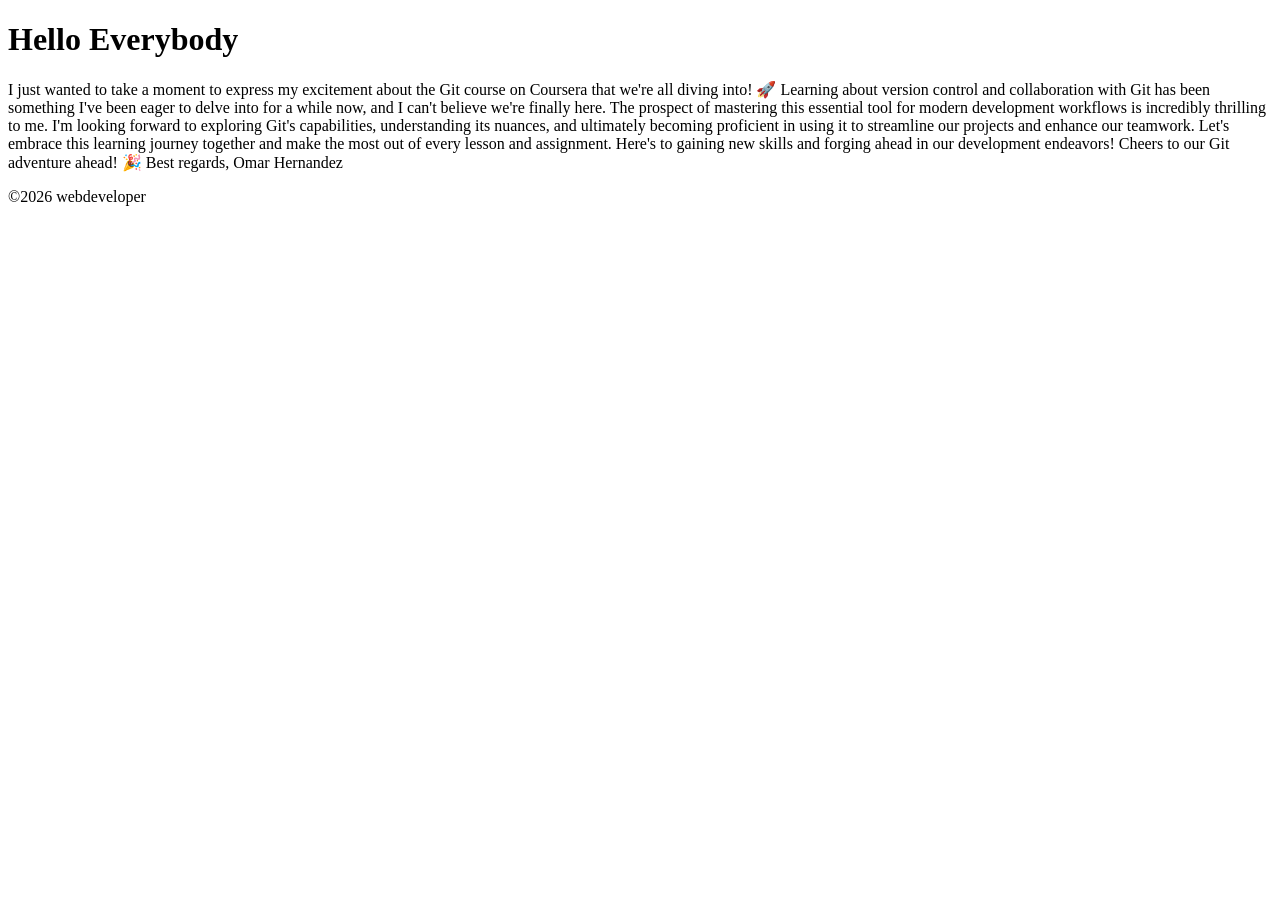
==== index.html @ ad5c8ba9 "changes index.html" ====
<!DOCTYPE html>
<html lang="en">
<head>
    <meta charset="UTF-8">
    <meta name="viewport" content="width=device-width, initial-scale=1.0">
    <title>IBM Hello</title>
</head>
<body>
    <h1>Hello Everybody</h1>
    <p>I just wanted to take a moment to express my excitement about the Git course on Coursera that we're all diving into! 🚀

        Learning about version control and collaboration with Git has been something I've been eager to delve into for a while now, and I can't believe we're finally here. The prospect of mastering this essential tool for modern development workflows is incredibly thrilling to me.
        
        I'm looking forward to exploring Git's capabilities, understanding its nuances, and ultimately becoming proficient in using it to streamline our projects and enhance our teamwork.
        
        Let's embrace this learning journey together and make the most out of every lesson and assignment. Here's to gaining new skills and forging ahead in our development endeavors!
        
        Cheers to our Git adventure ahead! 🎉
        
        Best regards, Omar Hernandez</p>
    <footer> &copy;2026 webdeveloper</footer>
</body>
</html>
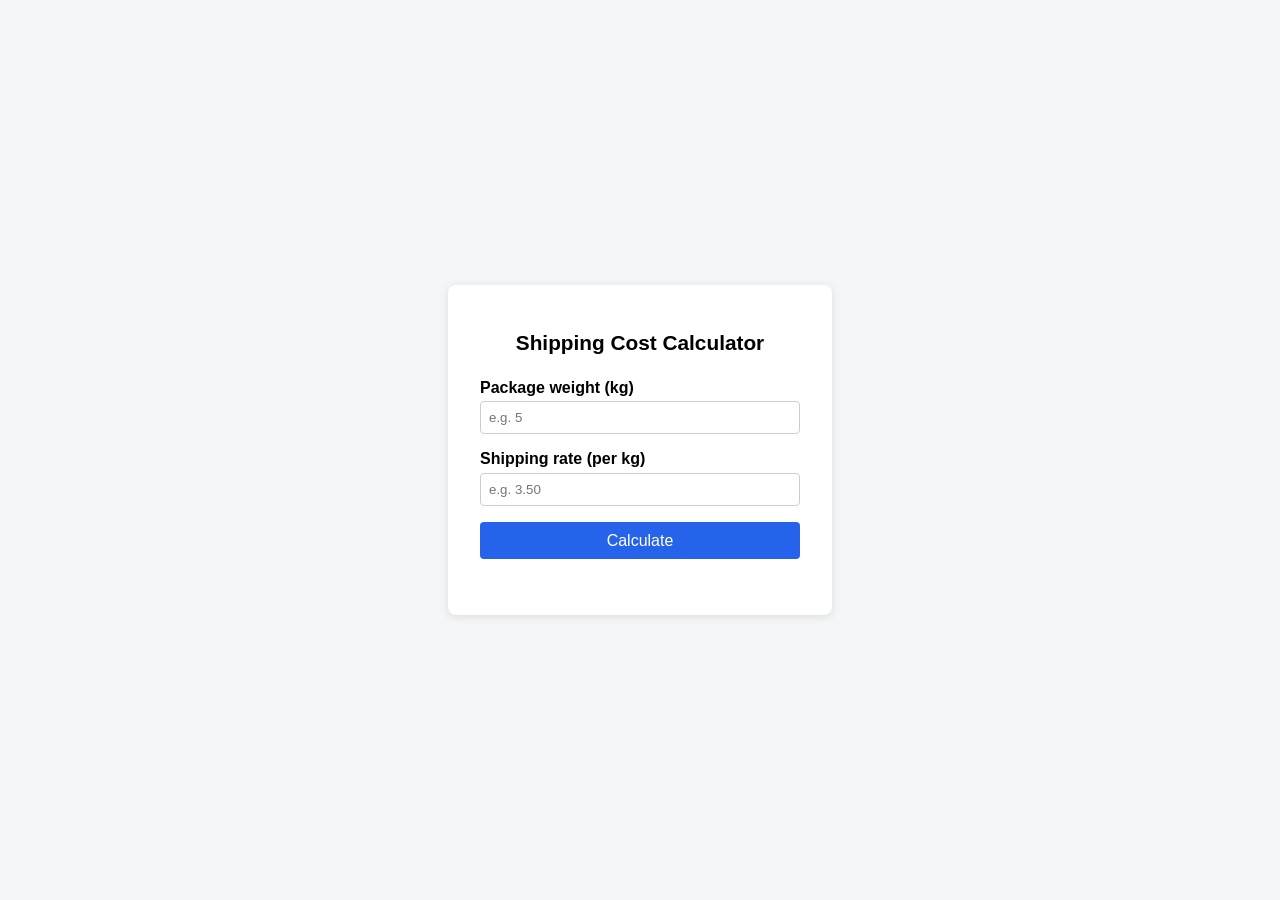
==== commit 5671fdf7: "added simple frontend" ====
--- a/index.html
+++ b/index.html
@@ -1,23 +1,94 @@
 <!DOCTYPE html>
 <html lang="en">
 <head>
-    <meta charset="UTF-8">
-    <meta name="viewport" content="width=device-width, initial-scale=1.0">
-    <title>IBM Hello</title>
+<meta charset="UTF-8">
+<meta name="viewport" content="width=device-width, initial-scale=1.0">
+<title>Shipping Cost Calculator</title>
+<style>
+  body {
+    font-family: Arial, sans-serif;
+    background: #f4f6f8;
+    display: flex;
+    justify-content: center;
+    align-items: center;
+    min-height: 100vh;
+    margin: 0;
+  }
+  .card {
+    background: #fff;
+    padding: 2rem;
+    border-radius: 8px;
+    box-shadow: 0 2px 10px rgba(0,0,0,0.1);
+    width: 320px;
+  }
+  h1 {
+    font-size: 1.3rem;
+    margin-bottom: 1.5rem;
+    text-align: center;
+  }
+  label {
+    display: block;
+    margin-bottom: 0.3rem;
+    font-weight: bold;
+  }
+  input {
+    width: 100%;
+    padding: 0.5rem;
+    margin-bottom: 1rem;
+    box-sizing: border-box;
+    border: 1px solid #ccc;
+    border-radius: 4px;
+  }
+  button {
+    width: 100%;
+    padding: 0.6rem;
+    background: #2563eb;
+    color: #fff;
+    border: none;
+    border-radius: 4px;
+    font-size: 1rem;
+    cursor: pointer;
+  }
+  button:hover {
+    background: #1d4ed8;
+  }
+  #result {
+    margin-top: 1.5rem;
+    text-align: center;
+    font-size: 1.1rem;
+    font-weight: bold;
+    color: #111;
+  }
+</style>
 </head>
 <body>
-    <h1>Hello Everybody</h1>
-    <p>I just wanted to take a moment to express my excitement about the Git course on Coursera that we're all diving into! 🚀
+  <div class="card">
+    <h1>Shipping Cost Calculator</h1>
+    <label for="weight">Package weight (kg)</label>
+    <input type="number" id="weight" step="any" min="0" placeholder="e.g. 5">
 
-        Learning about version control and collaboration with Git has been something I've been eager to delve into for a while now, and I can't believe we're finally here. The prospect of mastering this essential tool for modern development workflows is incredibly thrilling to me.
-        
-        I'm looking forward to exploring Git's capabilities, understanding its nuances, and ultimately becoming proficient in using it to streamline our projects and enhance our teamwork.
-        
-        Let's embrace this learning journey together and make the most out of every lesson and assignment. Here's to gaining new skills and forging ahead in our development endeavors!
-        
-        Cheers to our Git adventure ahead! 🎉
-        
-        Best regards, Omar Hernandez</p>
-    <footer> &copy;2026 webdeveloper</footer>
+    <label for="rate">Shipping rate (per kg)</label>
+    <input type="number" id="rate" step="any" min="0" placeholder="e.g. 3.50">
+
+    <button onclick="calculate()">Calculate</button>
+
+    <div id="result"></div>
+  </div>
+
+<script>
+  function calculate() {
+    const weight = parseFloat(document.getElementById('weight').value);
+    const rate = parseFloat(document.getElementById('rate').value);
+    const resultEl = document.getElementById('result');
+
+    if (isNaN(weight) || isNaN(rate) || weight < 0 || rate < 0) {
+      resultEl.textContent = 'Please enter valid, non-negative numbers.';
+      return;
+    }
+
+    const shippingCost = weight * rate;
+    resultEl.textContent = `Shipping Cost: ${shippingCost.toFixed(2)} USD`;
+  }
+</script>
 </body>
-</html>+</html>
